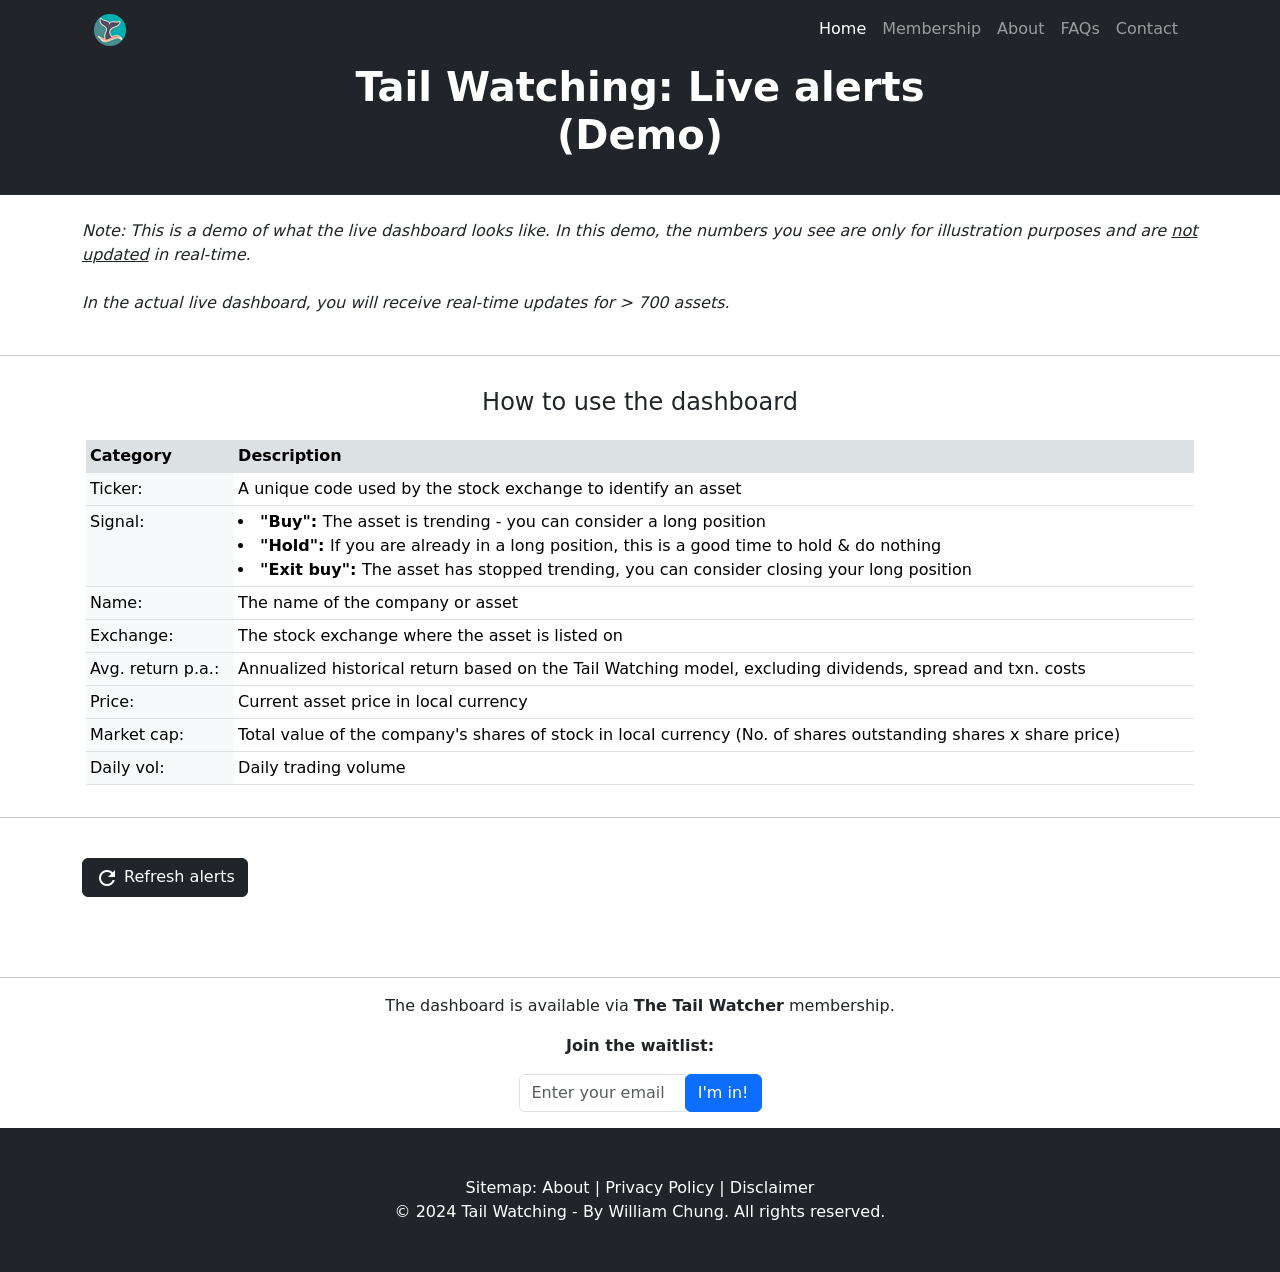
==== demo_dashboard.html @ 776e4b3f "Update demo_dashboard.html" ====
<!DOCTYPE html>
<html lang="en">
    <head>
        <meta charset="utf-8" />
        <meta name="viewport" content="width=device-width, initial-scale=1, shrink-to-fit=no" />
        <meta name="description" content="" />
        <meta name="author" content="" />
        <title>Tail watching - Your guide to systematic investing</title>
        <meta name="description" content="Your guide to systematic investing. Join thousands of Tail Watchers catching the next big move." />
        <meta property="og:site_name" content="Tail Watching" />
        <meta property="og:title" content="Tail Watching" />
        <meta property="og:type" content="website" />
        <meta property="og:description" content="Your guide to systematic investing. Join thousands of Tail Watchers catching the next big move." />
        <meta property="og:image:width" content="1280" />
        <meta property="og:image:height" content="800" />
        <meta property="og:url" content="www.tailwatching.com" />
        <link rel="canonical" href="www.tailwatching.com" />
        <!-- Favicon-->
        <link rel="icon" type="image/x-icon" href="assets/favicon.ico" />
        <!-- Bootstrap icons-->
        <link href="https://cdn.jsdelivr.net/npm/bootstrap-icons@1.4.1/font/bootstrap-icons.css" rel="stylesheet" />
        <!-- Core theme CSS (includes Bootstrap)-->
        <link href="css/styles.css" rel="stylesheet" />
        
        <script src="https://code.jquery.com/jquery-3.7.1.js"></script>
          <script src="https://cdnjs.cloudflare.com/ajax/libs/twitter-bootstrap/5.3.0/js/bootstrap.bundle.min.js"></script>
          <script src="https://cdn.datatables.net/2.0.1/js/dataTables.js"></script>
          <script src="https://cdn.datatables.net/2.0.1/js/dataTables.bootstrap5.js"></script>
          <script src="https://cdn.datatables.net/fixedcolumns/5.0.0/js/dataTables.fixedColumns.js"></script>

          <link rel="stylesheet" type="text/css" href="https://cdn.datatables.net/2.0.1/css/dataTables.bootstrap5.css">
          <link rel="stylesheet" type="text/css" href="https://cdnjs.cloudflare.com/ajax/libs/twitter-bootstrap/5.3.0/css/bootstrap.min.css">
          <link rel="stylesheet" type="text/css" href="https://cdn.datatables.net/fixedcolumns/5.0.0/css/fixedColumns.bootstrap4.css">
        <link href="https://fonts.googleapis.com/icon?family=Material+Icons" rel="stylesheet">
        
        <style>
            .table.dataTable thead tr { 
              background-color: #dce2e3 !important;
            }
            .page-item.active .page-link {
              background-color: #dce2e3 !important;
            }
            .page-link {
              color: black !important;
            }
            .table thead th {
              background-color: #dce2e3 !important;
            }

          </style>
    
    <!-- Google tag (gtag.js) -->
    <script async src="https://www.googletagmanager.com/gtag/js?id=G-GTDNC94TT9"></script>
    <script>
      window.dataLayer = window.dataLayer || [];
      function gtag(){dataLayer.push(arguments);}
      gtag('js', new Date());

      gtag('config', 'G-GTDNC94TT9');
    </script>
        
    </head>
    <body>
        <!-- Responsive navbar-->
        <nav class="navbar navbar-expand-lg navbar-dark bg-dark">
            <div class="container px-4">
                <a class="navbar-brand" href="../index.html"><img src= "../assets/favicon-32x32.png"></a> 
                <button class="navbar-toggler" type="button" data-bs-toggle="collapse" data-bs-target="#navbarSupportedContent" aria-controls="navbarSupportedContent" aria-expanded="false" aria-label="Toggle navigation"><span class="navbar-toggler-icon"></span></button>
                <div class="collapse navbar-collapse" id="navbarSupportedContent">
                    <ul class="navbar-nav ms-auto mb-2 mb-lg-0">
                        <li class="nav-item"><a class="nav-link active" aria-current="page" href="../index.html">Home</a></li>
                        <li class="nav-item"><a class="nav-link" href="../index.html#membership">Membership</a></li>
                        <li class="nav-item"><a class="nav-link" href="../index.html#about">About</a></li>
                        <!--li class="nav-item"><a class="nav-link" href="../index.htmldemo_dashboard.html">Demo</a></li-->
                        <!--li class="nav-item"><a class="nav-link" href="../index.html#backtests">Backtests</a></li-->
                        <li class="nav-item"><a class="nav-link" href="../index.html#faq">FAQs</a></li>
                        <li class="nav-item"><a class="nav-link" href="../index.html#contact">Contact</a></li>
                    </ul>
                </div>
            </div>
        </nav>
        <!-- Demo dashboard section-->
        <!-- Header-->
        <header class="bg-dark">
            <div class="container px-4">
                <div class="row gx-4 justify-content-center">
                    <div class="col-lg-7">
                        <div class="text-center my-1">
                            <h1 class="display-6 fw-bolder text-white mb-2">Tail Watching: Live alerts (Demo)</h1>
                            <br>
                            </div>
                        </div>
                    </div>
            </div>
        </header>
            <div class="container container-md">
                <br>
                    <div class="row">
                    <i><h7>Note: This is a demo of what the live dashboard looks like. In this demo, the numbers you see are only for illustration purposes and are <u>not updated</u> in real-time. <br><br>In the actual live dashboard, you will receive real-time updates for > 700 assets.</h7></i>
                    </div>
                    <br>
            </div>    
            <hr>
            <div class="container container-md">
                    <div class="row py-3">
                        <h4 class="text-center">How to use the dashboard</h4>
                    </div>
                    <!------------ Instructions on legend ------------->
                    <div class="row px-3">
                        <table id="instructions-table" class="table table-hover display nowrap table-sm table-responsive">
                            <thead>
                                <th>Category</th>
                                <th>Description</th>
                            </thead>
                            <tr>
                                <td class="bg-light">Ticker:</td>
                                <td>A unique code used by the stock exchange to identify an asset</td>
                            </tr>
                            <tr>
                                <td class="bg-light">Signal:</td>
                                <td>
                                    <li><b>"Buy": </b>The asset is trending - you can consider a long position</li>
                                    <li><b>"Hold": </b>If you are already in a long position, this is a good time to hold & do nothing</li>
                                    <li><b>"Exit buy": </b>The asset has stopped trending, you can consider closing your long position</li>
                              
                                </td>
                            </tr>
                            <tr>
                                <td class="bg-light">Name:</td>
                                <td>The name of the company or asset</td>
                            </tr>
                            <tr>
                                <td class="bg-light">Exchange:</td>
                                <td>The stock exchange where the asset is listed on</td>
                            </tr>
                            <tr>
                                <td class="bg-light">Avg. return p.a.:</td>
                                <td>Annualized historical return based on the Tail Watching model, excluding dividends, spread and txn. costs</td>
                            </tr>
                            <tr>
                                <td class="bg-light">Price:</td>
                                <td>Current asset price in local currency</td>
                            </tr>
                            <tr>
                                <td class="bg-light">Market cap:</td>
                                <td>Total value of the company's shares of stock in local currency (No. of shares outstanding shares x share price)</td>
                            </tr>
                            <tr>
                                <td class="bg-light">Daily vol:</td>
                                <td>Daily trading volume</td>
                            </tr>
                            
                        </table>
                    </div>
                    
                    <!--------------------- End of instructions table ----------------->
                </div>
                <hr>
        
                <div class="container container-md">
                    <br>
                
                    <div class="row">
                      <div class="form-row">
                          <div class="col-auto">
                            <a id="refreshAlertBtn" class="btn btn-dark"><i class="material-icons left" style="vertical-align: middle;">refresh</i> Refresh alerts</a>
                          </div>
                        </div>
                    </div>
                <br>
                    <div class="row">
                        <table id="alerts-data-table" class="table table-hover table-bordered display nowrap" width="100%">
                            
                            <script>
                                const table = new DataTable('#alerts-data-table', {
                                scrollCollapse: true,
                                scrollX:        true,
                                fixedColumns: {
                                  start: 1
                                },
                                
                                order: [1, 'asc'], 

                                columns: [
                                  {"title":"Ticker"},
                                  {"title":"Signal"},   
                                  {"title":"Name"},
                                  {"title":"Exchange"},
                                  {"title":"Avg. return p.a."},
                                  {"title":"Price"},
                                  {"title":"Market cap"},
                                  {"title":"Daily vol"},
                                ]
                                
                              });
                            
                            addNewRow();
                                
                            function addNewRow() {
                                table.rows.add(
                                    
                                [[
                                    'MSFT',
                                    'Buy',
                                    'Microsoft Corp',
                                    'NASDAQ',
                                    '29.27%',
                                    '416.42',
                                    '3,092,218,422,110',
                                    '5,010,219'
                                ],
                                
                                [
                                    'AAPL',
                                    'Buy',
                                    'Apple Inc',
                                    'NASDAQ',
                                    '246.95%',
                                    '172.62',
                                    '2,664,191,111,639',
                                    '1,070,123'
                                ],
                                 
                                [
                                    'AMZN',
                                    'Hold',
                                    'Amazon.com Inc',
                                    'NASDAQ',
                                    '45.49%',
                                    '174.42',
                                    '1,811,158,074,786',
                                    '501,888'
                                ],
                                 
                                [
                                    'BRK.B',
                                    'Hold',
                                    'Berkshire Hathaway Inc Class B',
                                    'NYSE',
                                    '17.13%',
                                    '174.42',
                                    '1,811,158,074,786',
                                    '501,888'
                                ],
                                
                                [
                                    'LLY',
                                    'Hold',
                                    'Eli Lilly And Co',
                                    'NYSE',
                                    '32.99%',
                                    '754.14',
                                    '716,585,469,309',
                                    '3,730,053'
                                ],
                                
                                [
                                    'INTC',
                                    'Exit buy',
                                    'Intel Corp',
                                    'NASDAQ',
                                    '6.62%',
                                    '42.64',
                                    '180,281,917,419',
                                    '1,372,989'
                                ],
                                 
                                [
                                    'GS',
                                    'Exit buy',
                                    'Goldman Sachs Group Inc',
                                    'NYSE',
                                    '15.76%',
                                    '387.21',
                                    '126,061,091,564',
                                    '3,763,948'
                                ],
                                 
                                [
                                    'HKG:0001',
                                    'Buy',
                                    'CK Hutchison Holdings Ltd',
                                    'HKG',
                                    '5.76%',
                                    '40.70',
                                    '155,882,753,022',
                                    '4,058,852'
                                ],
                                 
                                [
                                    'HKG:0002',
                                    'Hold',
                                    'CLP Holdings Limited',
                                    'HKG',
                                    '2.86%',
                                    '63.80',
                                    '161,187,508,072',
                                    '1,417,397'
                                ],
                                 
                                [
                                    'HKG:0003',
                                    'Exit buy',
                                    'Hong Kong and China Gas Co Ltd',
                                    'HKG',
                                    '11.29%',
                                    '5.96',
                                    '111,212,766,311',
                                    '4,502,765'
                                ],
                                 
                                [
                                    'HKG:0005',
                                    'Hold',
                                    'HSBC Holdings plc',
                                    'HKG',
                                    '1.82%',
                                    '59.45',
                                    '1,130,544,613,008',
                                    '12,248,152'
                                ],
                                 
                                [
                                    'LON:WTB',
                                    'Buy',
                                    'Whitbread plc',
                                    'LON',
                                    '5.61%',
                                    '3,203.93',
                                    '5,935,052,951.00',
                                    '17,043'
                                ],
                                 
                                [
                                    'LON:PSON',
                                    'Buy',
                                    'Pearson plc',
                                    'LON',
                                    '21.28%',
                                    '1,016.00',
                                    '6,959,982,890',
                                    '34,529'
                                ],
                                 
                                [
                                    'LON:BA',
                                    'Hold',
                                    'BAE Systems plc',
                                    'LON',
                                    '2.43%',
                                    '1,302.00',
                                    '39,434,917,130',
                                    '131,081'
                                ],
                                
                                [
                                    'LON:BARC',
                                    'Hold',
                                    'Barclays PLC',
                                    'LON',
                                    '4.11%',
                                    '176.38',
                                    '26,699,924,521',
                                    '1,056,550'
                                ],
                                 
                                [
                                    'LON:MNDI',
                                    'Exit buy',
                                    'Mondi Plc',
                                    'LON',
                                    '7.98%',
                                    '1,336.50',
                                    '5,897,271,000',
                                    '44,710'
                                ],
                                 
                                [
                                    'LON:ABF',
                                    'Exit buy',
                                    'Associated British Foods plc',
                                    'LON',
                                    '1.26%',
                                    '2,320.00',
                                    '17,492,022,204',
                                    '8,757'
                                ],
                                                
                            
                            ])
                                    
                                    .draw(false);
                            }
                            </script>
                        </table>
                    </div>
                    <br>
                </div>
                
            <hr>
            
            <!--div class="container container-md">
                <p class="text-center">Ready to take control of your financial future?</p>
                <p class="text-center"><b><h4 class="text-center">Get started today.</h4></b></p>
                <div class ="text-center py-2"><a class="btn btn-dark" href="../index.html#membership">Sign up now</a></div>
                <br>
            </div-->
            <div class="container container-md text-center">
            <p>
                The dashboard is available via <b>The Tail Watcher</b> membership. <br>
            </p>

            
            <div class="row gx-5 justify-content-center">
                <p class="text-center"><strong>Join the waitlist: </strong></p>
                                                
                                                <!-- Waitlist form -->
                                            <div class="col-lg-6 col-xl-3 text-center">
                                                <form id="signupForm" method="post">
                                                    <div class="input-group mb-3">
                                                        <input type="email" name="email" id="email" class="form-control" placeholder="Enter your email" aria-label="Recipient's username" aria-describedby="basic-addon2">
                                                        <div class="input-group-append">
                                                            <button class="btn btn-primary" type="submit">I'm in!</button>
                                                        </div>

                                                    </div>
                                                    <div id="loader" style="display:none">Submitting...</div>
                                                </form>
                                            </div>

                                            <script>
                                                let form = document.getElementById('signupForm')
                                                let loadingMessage = document.getElementById('loader')
                                                let formUrl = 'https://tailwatching.lemonsqueezy.com/email-subscribe/external' // Change "my-store" to your store slug
                                                let redirectUrl = '../waitlist-success.html' // Use your own URL here

                                                form.addEventListener('submit', async (e) => {
                                                  e.preventDefault()

                                                  showLoading()

                                                  try {
                                                    let response = await fetch(formUrl, {
                                                      method: 'POST',
                                                      body: new FormData(e.target),
                                                    });

                                                    hideLoading()

                                                    if (response.ok) {
                                                      // Redirect the subscriber
                                                      window.location = redirectUrl
                                                    } else {
                                                      // Something went wrong subscribing the user
                                                      alert('Sorry, we couldn\'t subscribe you.')
                                                    }

                                                  } catch (error) {
                                                    hideLoading()
                                                    alert('Sorry, there was an issue: ' + error)
                                                  }
                                                })

                                                let showLoading = () => {
                                                  form.querySelector('button').setAttribute('disabled', 'disabled')
                                                  loadingMessage.style.display = 'block'
                                                }
                                                let hideLoading = () => {
                                                  form.querySelector('button').removeAttribute('disabled')
                                                  loadingMessage.style.display = 'none'
                                                }
                                                </script>
            </div>
            </div>
     <!-- Footer-->
        <footer class="py-5 bg-dark">
            <div class="container px-4">
                <p class="m-0 text-center text-white">
                    Sitemap:
                    <a href="../#about" style="color: #FFFFFF; text-decoration:none">About</a> |    
                    <a href="" data-bs-toggle="modal" data-bs-target="#pp_modal" style="color: #FFFFFF; text-decoration:none">Privacy Policy</a> |
                    <a href="" data-bs-toggle="modal" data-bs-target="#disclaimer_modal" style="color: #FFFFFF; text-decoration:none">Disclaimer</a> 
                    
                </p>
                    <!-------------------------------- Disclaimer modal ---------------------------->
                    <div class="container-fluid">
                        <div class="modal fade" id="disclaimer_modal" tabindex="-1" role="dialog" aria-labelledby="disclaimer_modal" aria-hidden="true">
                          <div class="modal-dialog" role="document">
                            <div class="modal-content">
                              <div class="modal-header">
                                <h5 class="modal-title" id="disclaimer_modal">Disclaimer</h5>
                                <button type="button" class="close" data-bs-dismiss="modal" aria-label="Close">
                                  <span aria-hidden="true">&times;</span>
                                </button>
                              </div>
                              <div class="modal-body">
                                <p>
                                    This is neither a recommendation to purchase or sell any of the shares, securities or other instruments mentioned in this document or referred to; nor can this document be treated as professional advice to buy, sell or take a position in any shares, securities or other instruments. The information contained herein is based on the study and research of William Chung (“the Authors”); and are merely the written opinions and ideas of the Authors, and is as such strictly for educational purposes and/or for study or research only.
                                </p>
                                <p>
                                    This information should not and cannot be construed as or relied on and (for all intents and purposes) does not constitute financial, investment or any other form of advice. Any investment involves the taking of substantial risks, including (but not limited to) complete loss of capital. Every investor has different strategies, risk tolerances and time frames. You are advised to perform your own independent checks, research or study; and you should contact a licensed professional before making any investment decisions.  
                                </p>
                                <p>
                                    The Authors make it unequivocally clear that there are no warranties, express or implied, as to the accuracy, completeness, or results obtained from any statement, information and/or data set forth herein. The Authors, its related and affiliate companies and/or their directors, executives and employees shall in no event be held liable to any party for any direct, indirect, punitive, special, incidental, or consequential damages arising directly or indirectly from the use of any of this material.  
                                </p>
                              </div>
                            </div>
                          </div>
                        </div>
                    </div>
                
                <!-------------------------------- Privacy Policy modal ---------------------------->
                    <div class="container-fluid">
                        <div class="modal fade model-lg" id="pp_modal" tabindex="-1" role="dialog" aria-labelledby="pp_modal" aria-hidden="true">
                          <div class="modal-dialog" role="document">
                            <div class="modal-content">
                              <div class="modal-header">
                                <h5 class="modal-title" id="pp_modal">Disclaimer</h5>
                                <button type="button" class="close" data-bs-dismiss="modal" aria-label="Close">
                                  <span aria-hidden="true">&times;</span>
                                </button>
                              </div>
                              <div class="modal-body">
                                <p>
                                    TailWatching.com is serious about protecting your online privacy. This Privacy Statement explains our views and practices concerning privacy, and how they may pertain to you as a user of our website.
                                </p>
                                <p>
                                    “You” or “Your” means you as a participant in or as a user of the TailWatching.com website. “We” or “Our” or “Us” means TailWatching.com. “Our site” means TailWatching.com
                                </p>
                                <p>
                                    All information transmitted, printed or otherwise submitted to TailWatching.com via this website shall be deemed to be the property of TailWatching.com and TailWatching.com shall be free to use such information for any lawful purpose as detailed herein.
                                </p>
                                <p>
                                    This site contains links to other sites and we are not responsible for the privacy practices or the content of such sites.
                                </p>
                                <p>
                                    We reserve the right to release such information to law enforcement or other governmental officials as we, in our sole and absolute discretion, deem necessary to comply with the law.
                                </p>
                                <p>
                                  <b>Section 1: Collected Information</b><br>
                                </p>
                                    We automatically collect and/or track the following:<br><br>
                                    <ul>
                                    1. Information knowingly provided by you through on-line forms, registration forms, surveys, and/or other entries, such as email addresses, personal, financial or demographic information;
                                    <br>
                                    2. Information, user specific or aggregate, on what pages our visitors access; and
                                    <br>
                                    3. E-mail addresses of visitors that communicate with TailWatching.com via e-mail.
                                    </ul>
                                
                                  <p>
                                      <b>Section 2: Use of Data Collected</b><br>
                                  </p>
                                    
                                  <p>We use your personal, demographic and profile data to enhance your experience at our site and to enable us to present content we think you might be interested in. We use your contact information to send you information about our company and promotional material from our partners. We may also use your personal, demographic and profile data to improve our site, for statistical analysis, for marketing and promotional purposes, and for editorial or feedback purposes for our advertisers. Information collected by us may be added to our databases and used for future telemarketing, SMS text-messaging, e-mails or postal mailings regarding site updates, new products and services, upcoming events, and/or status of orders placed online. By using this site, you agree that you may be contacted in any manner contemplated in this section even if your number is found on a do not call registry, in-house list or similar registry.
                                  </p>
                                  
                                  <p>
                                      <b>Section 3: Disclosure of Data to Third Parties</b><br>
                                  </p>
                                  <p>If you choose to provide personal information, it will be used for the following purposes:</p>
                                  
                                    <ul>
                                        1. Considering you for a TailWatching.com product;
                                        <br>
                                        2. As required by law; and
                                        <br>
                                        3. For marketing products and services which we determine, in our sole judgment, that you might find of interest. We reserve the right to share, rent, sell, or otherwise disclose data we collect to third parties. Any third party we share, rent, sell, or otherwise disclose data to will be prescreened by us, determined by us to be reputable, and will use the personal data for marketing products and services which we determine, in our sole judgment, that you might find of interest.
                                    </ul>
                                  <p>
                                    <b>Section 4: Your Opt-Out Rights</b><br>
                                  </p>
                                
                                  <p> 
                                      You may opt-out of receiving communications from us and/or our partners by not submitting your information. We also allow you to remove your information from our marketing lists. If you remove your information from our marketing lists it will no longer be used by us to send promotional correspondence to you. You can remove your information from our marketing lists by clicking on the “Unsubscribe” link at the bottom of every email we send you, or by sending your request, in writing, via email to: infoATtailwatchingDOTcom (Please replace “AT” with @ and “DOT” with .)
                                  </p>
                                  <p><b>Section 5: We Do Not Intend to Collect Data from Children</b></p>
                                  <p>
                                    The information and services provided to us or our affiliates, sponsors, and advertisers are not intended to be viewed by children (under 18 years old). No information collected from children is knowingly used for any marketing or promotional purposes whatsoever, either inside or outside TailWatching.com. No part of TailWatching.com’s web site is structured to attract anyone under the age of 18.
                                  </p>
                                  <p><b>Section 6: Our Right to Contact You</b></p>
                                  <p>
                                    We reserve the right to contact you regarding your account status and changes to subscriber agreements, privacy policy, or any other policies or agreements relevant to you.
                                  </p>
                                  <p><b>Section 7: Our Right to Change</b></p>
                                  <p>
                                    We reserve the right to change this policy at any time by notifying you of the existence and location of the new or revised privacy policy or by posting the changes online at our site.
                                  </p>
                                  <p><b>Section 8: Our Contact Information</b></p>
                                  <p>
                                    If you have any questions about this privacy statement, the practices of this site, or your dealings with this website, you can contact us via email sent to: infoATtailwatchingDOTcom (Please replace “AT” with @ and “DOT” with .)
                                  </p>
                                  <p><b>Section 9: Anti Spam Policy. Can-Spam Act Compliance</b></p>
                                  <p>
                                    TailWatching.com is dedicated to ensuring compliance with the ‘Can-Spam Act’, which took effect January 1, 2004. You may receive email from TailWatching.com in the following circumstances:
                                  </p>
                                  <ul>
                                        1. Acknowledging your application has been received and requesting additional action
                                        <br>
                                        2. Requests for additional information to support your current application
                                        <br>
                                        3. Response to your inquiries regarding the status of your transactional requests
                                        <br>
                                        4. Thanking you for your valued business
                                        <br>
                                        5. Advertisements for our products, services, changes in services, new product availability
                                        <br>
                                        6. Advertisements for third party products and services where we have determined that such product or service may be of interest to our customers
                                    </ul>
                                  <p>To ensure compliance with the Can-Spam Act, TailWatching.com has implemented the following guidelines for email delivery:</p>
                                  <ul>
                                        1. All emails sent to you by TailWatching.com will clearly identify TailWatching.com as the sender. FROM / SENDER: someone@TailWatching.com (NOTE: The actual sender will alter from department to department, but all from addresses will end with @TailWatching.com).
                                        <br>
                                        2. The Subject Line of any email you receive will always accurately describe the subject matter of the email.
                                        <br>
                                        3. Any email from TailWatching.com will include the ability to unsubscribe from future email messages.
                                        <br>
                                        4. Unsubscribing will ensure the customer is removed from ALL lists at TailWatching.com; this excludes customer service emails regarding the processing and status of a current product.
                                        <br>
                                        5. All emails sent to you directly by TailWatching.com include valid postal address information in the footer.
                                        <br>
                                        6. All third party marketing partners are required to comply with the Can-Spam Act.
                                        <br>
                                        7. Emails sent to you directly by TailWatching.com will include an email address and physical address where you can send suggestions, complaints or other correspondence.
                                    </ul>
                                    <p><b>Section 10: Information for ISPs</b></p>
                                    <p>Website: TailWatching.com<br>Email Address: infoATtailwatchingDOTcom<br>(Please replace “AT” with @ and “DOT” with .)</p>
                                    <p>TailWatching.com understands consumers’ concerns over the use of their personal information. We hope this information will relieve any concerns your company may have regarding our email policies. TailWatching.com and its affiliated sites use only an “opt-in or opt out” method of obtaining customer information, and it is not our policy or desire to send unsolicited email. We obtain email addresses and personal information from third parties that follow the same set of policies. TailWatching.com email messages sent always include information about the origin of the emails and instructions on how recipients can unsubscribe from receiving future email messages.
                                    </p>
                                  <p>From time to time, TailWatching.com will enter into an arrangement with a third party website to allow individuals to opt into our marketing program on those third party websites. In each case the third party websites have represented and warranted to us, among other things,</p>
                                  <ul>
                                        1. That the data was collected voluntarily from individuals on website registrations and co-registrations,
                                        <br>
                                        2. That the sellers have a right, under any applicable privacy statements, to transfer the data to us, and
                                        <br>
                                        3. That TailWatching.com has the right to send marketing offers to the individuals.
                                </ul>
                                  <p>We hope this information satisfies any questions or concerns you may have regarding the email practices of TailWatching.com. If you have additional questions or wish to discuss this matter further, please contact us at: infoATtailwatchingDOTcom (Please replace “AT” with @ and “DOT” with .)</p>
                              </div>
                            </div>
                          </div>
                        </div>
                    </div>
               
               
            </div>
            <div class="container px-4"><p class="m-0 text-center text-white">&copy; 2024 Tail Watching - By William Chung. All rights reserved.</p></div>
        </footer>
        <!-- Bootstrap core JS-->
        <!--script src="https://cdn.jsdelivr.net/npm/bootstrap@5.2.3/dist/js/bootstrap.bundle.min.js"></script-->
        <!-- Core theme JS-->
        <script src="js/scripts.js"></script>
    </body>
</html>
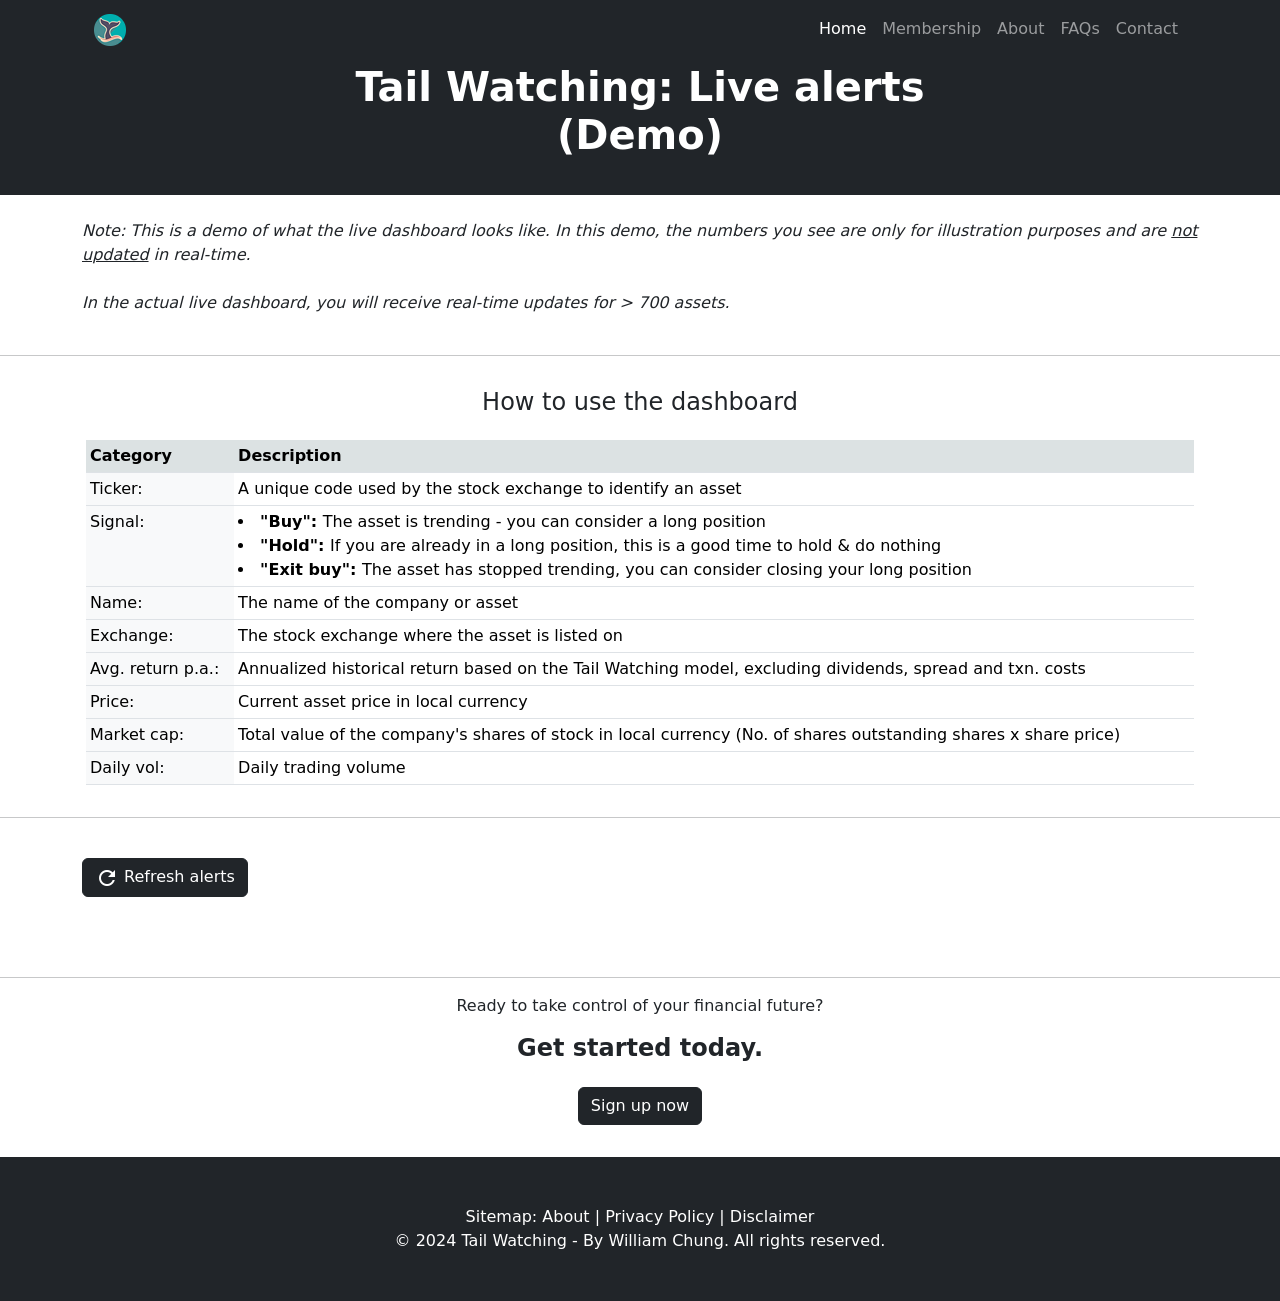
==== commit 9c6d0d92: "-" ====
--- a/demo_dashboard.html
+++ b/demo_dashboard.html
@@ -399,79 +399,13 @@
                 
             <hr>
             
-            <!--div class="container container-md">
+            <div class="container container-md">
                 <p class="text-center">Ready to take control of your financial future?</p>
                 <p class="text-center"><b><h4 class="text-center">Get started today.</h4></b></p>
                 <div class ="text-center py-2"><a class="btn btn-dark" href="../index.html#membership">Sign up now</a></div>
                 <br>
-            </div-->
-            <div class="container container-md text-center">
-            <p>
-                The dashboard is available via <b>The Tail Watcher</b> membership. <br>
-            </p>
-
-            
-            <div class="row gx-5 justify-content-center">
-                <p class="text-center"><strong>Join the waitlist: </strong></p>
-                                                
-                                                <!-- Waitlist form -->
-                                            <div class="col-lg-6 col-xl-3 text-center">
-                                                <form id="signupForm" method="post">
-                                                    <div class="input-group mb-3">
-                                                        <input type="email" name="email" id="email" class="form-control" placeholder="Enter your email" aria-label="Recipient's username" aria-describedby="basic-addon2">
-                                                        <div class="input-group-append">
-                                                            <button class="btn btn-primary" type="submit">I'm in!</button>
-                                                        </div>
-
-                                                    </div>
-                                                    <div id="loader" style="display:none">Submitting...</div>
-                                                </form>
-                                            </div>
-
-                                            <script>
-                                                let form = document.getElementById('signupForm')
-                                                let loadingMessage = document.getElementById('loader')
-                                                let formUrl = 'https://tailwatching.lemonsqueezy.com/email-subscribe/external' // Change "my-store" to your store slug
-                                                let redirectUrl = '../waitlist-success.html' // Use your own URL here
-
-                                                form.addEventListener('submit', async (e) => {
-                                                  e.preventDefault()
-
-                                                  showLoading()
-
-                                                  try {
-                                                    let response = await fetch(formUrl, {
-                                                      method: 'POST',
-                                                      body: new FormData(e.target),
-                                                    });
-
-                                                    hideLoading()
-
-                                                    if (response.ok) {
-                                                      // Redirect the subscriber
-                                                      window.location = redirectUrl
-                                                    } else {
-                                                      // Something went wrong subscribing the user
-                                                      alert('Sorry, we couldn\'t subscribe you.')
-                                                    }
-
-                                                  } catch (error) {
-                                                    hideLoading()
-                                                    alert('Sorry, there was an issue: ' + error)
-                                                  }
-                                                })
-
-                                                let showLoading = () => {
-                                                  form.querySelector('button').setAttribute('disabled', 'disabled')
-                                                  loadingMessage.style.display = 'block'
-                                                }
-                                                let hideLoading = () => {
-                                                  form.querySelector('button').removeAttribute('disabled')
-                                                  loadingMessage.style.display = 'none'
-                                                }
-                                                </script>
             </div>
-            </div>
+        
      <!-- Footer-->
         <footer class="py-5 bg-dark">
             <div class="container px-4">
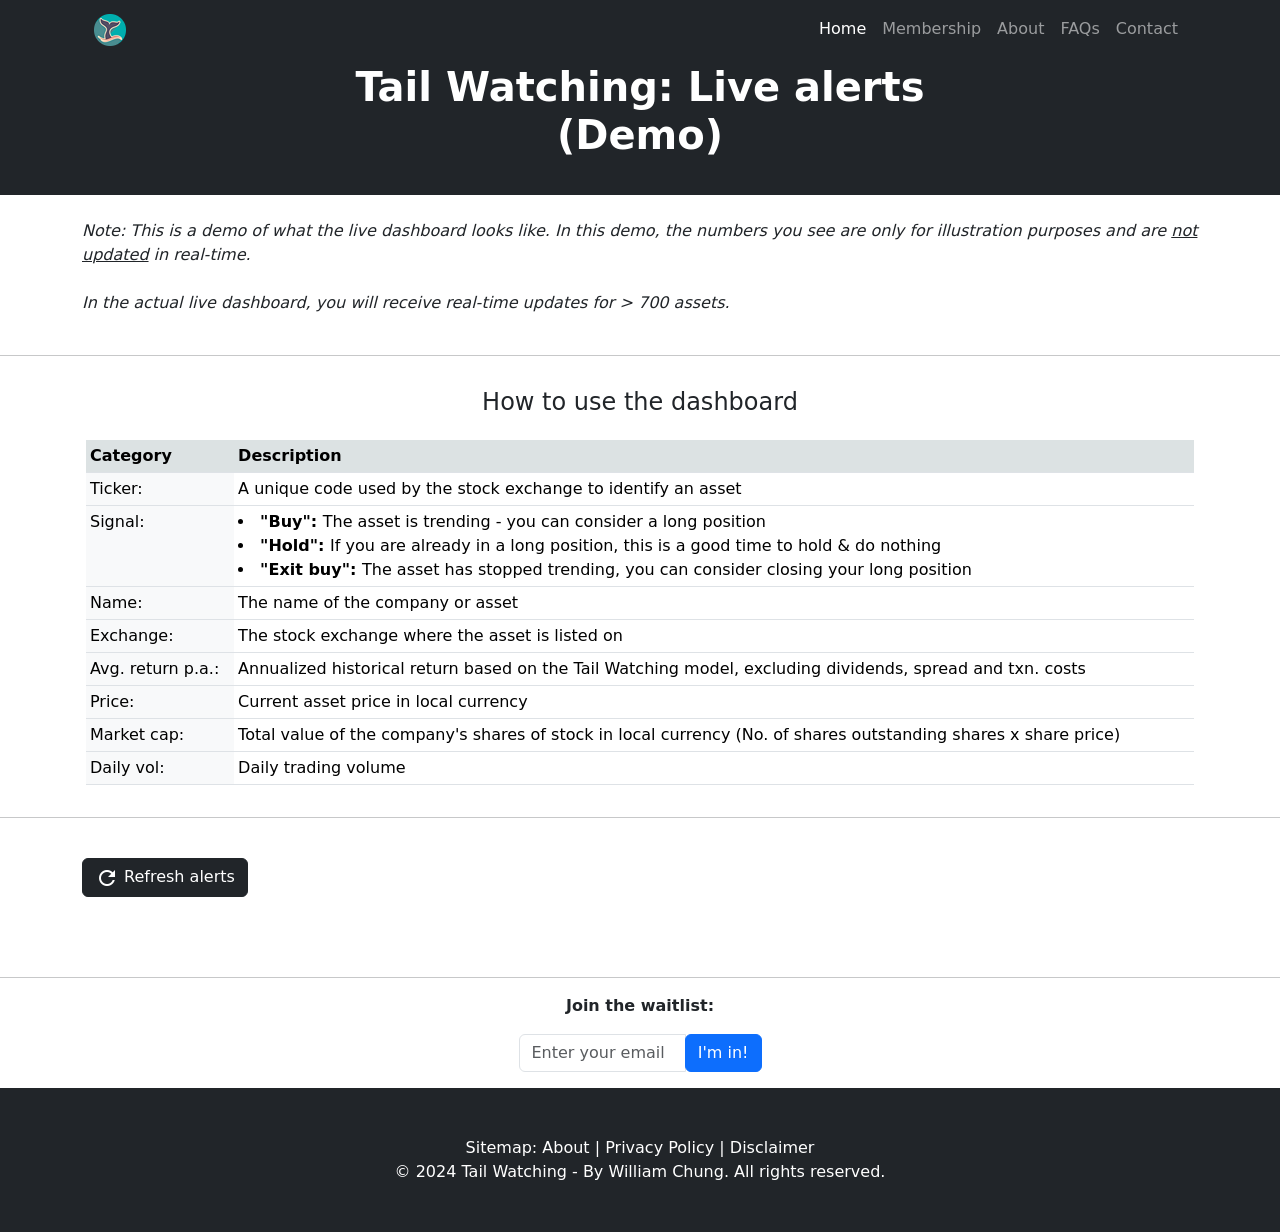
==== commit 4e9cb54c: "Update demo_dashboard.html" ====
--- a/demo_dashboard.html
+++ b/demo_dashboard.html
@@ -400,10 +400,67 @@
             <hr>
             
             <div class="container container-md">
-                <p class="text-center">Ready to take control of your financial future?</p>
-                <p class="text-center"><b><h4 class="text-center">Get started today.</h4></b></p>
-                <div class ="text-center py-2"><a class="btn btn-dark" href="../index.html#membership">Sign up now</a></div>
-                <br>
+                
+                <div class="row gx-5 justify-content-center">
+                <p class="text-center"><strong>Join the waitlist: </strong></p>
+                                                
+                                                <!-- Waitlist form -->
+                                            <div class="col-lg-6 col-xl-3 text-center">
+                                                <form id="signupForm" method="post">
+                                                    <div class="input-group mb-3">
+                                                        <input type="email" name="email" id="email" class="form-control" placeholder="Enter your email" aria-label="Recipient's username" aria-describedby="basic-addon2">
+                                                        <div class="input-group-append">
+                                                            <button class="btn btn-primary" type="submit">I'm in!</button>
+                                                        </div>
+
+                                                    </div>
+                                                    <div id="loader" style="display:none">Submitting...</div>
+                                                </form>
+                                            </div>
+
+                                            <script>
+                                                let form = document.getElementById('signupForm')
+                                                let loadingMessage = document.getElementById('loader')
+                                                let formUrl = 'https://tailwatching.lemonsqueezy.com/email-subscribe/external' // Change "my-store" to your store slug
+                                                let redirectUrl = '../waitlist-success.html' // Use your own URL here
+
+                                                form.addEventListener('submit', async (e) => {
+                                                  e.preventDefault()
+
+                                                  showLoading()
+
+                                                  try {
+                                                    let response = await fetch(formUrl, {
+                                                      method: 'POST',
+                                                      body: new FormData(e.target),
+                                                    });
+
+                                                    hideLoading()
+
+                                                    if (response.ok) {
+                                                      // Redirect the subscriber
+                                                      window.location = redirectUrl
+                                                    } else {
+                                                      // Something went wrong subscribing the user
+                                                      alert('Sorry, we couldn\'t subscribe you.')
+                                                    }
+
+                                                  } catch (error) {
+                                                    hideLoading()
+                                                    alert('Sorry, there was an issue: ' + error)
+                                                  }
+                                                })
+
+                                                let showLoading = () => {
+                                                  form.querySelector('button').setAttribute('disabled', 'disabled')
+                                                  loadingMessage.style.display = 'block'
+                                                }
+                                                let hideLoading = () => {
+                                                  form.querySelector('button').removeAttribute('disabled')
+                                                  loadingMessage.style.display = 'none'
+                                                }
+                                                </script>
+            </div>
             </div>
         
      <!-- Footer-->
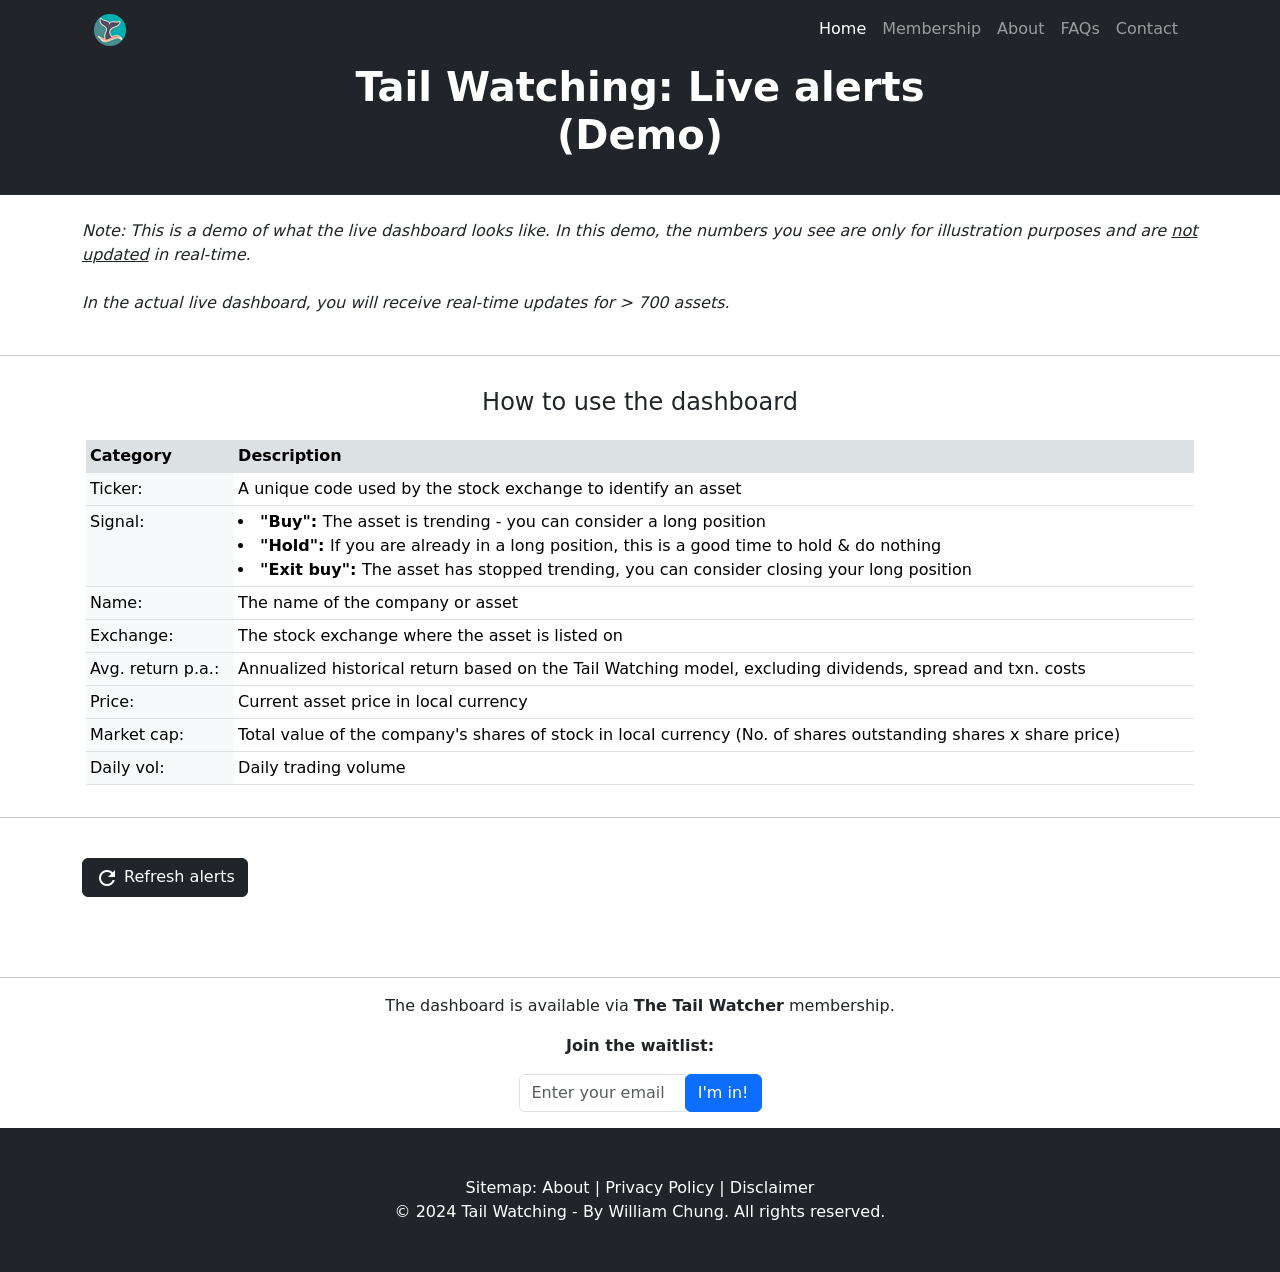
==== commit d317f305: "Update demo_dashboard.html" ====
--- a/demo_dashboard.html
+++ b/demo_dashboard.html
@@ -402,6 +402,7 @@
             <div class="container container-md">
                 
                 <div class="row gx-5 justify-content-center">
+                <p class="text-center">The dashboard is available via <b>The Tail Watcher</b> membership.<br></p>
                 <p class="text-center"><strong>Join the waitlist: </strong></p>
                                                 
                                                 <!-- Waitlist form -->
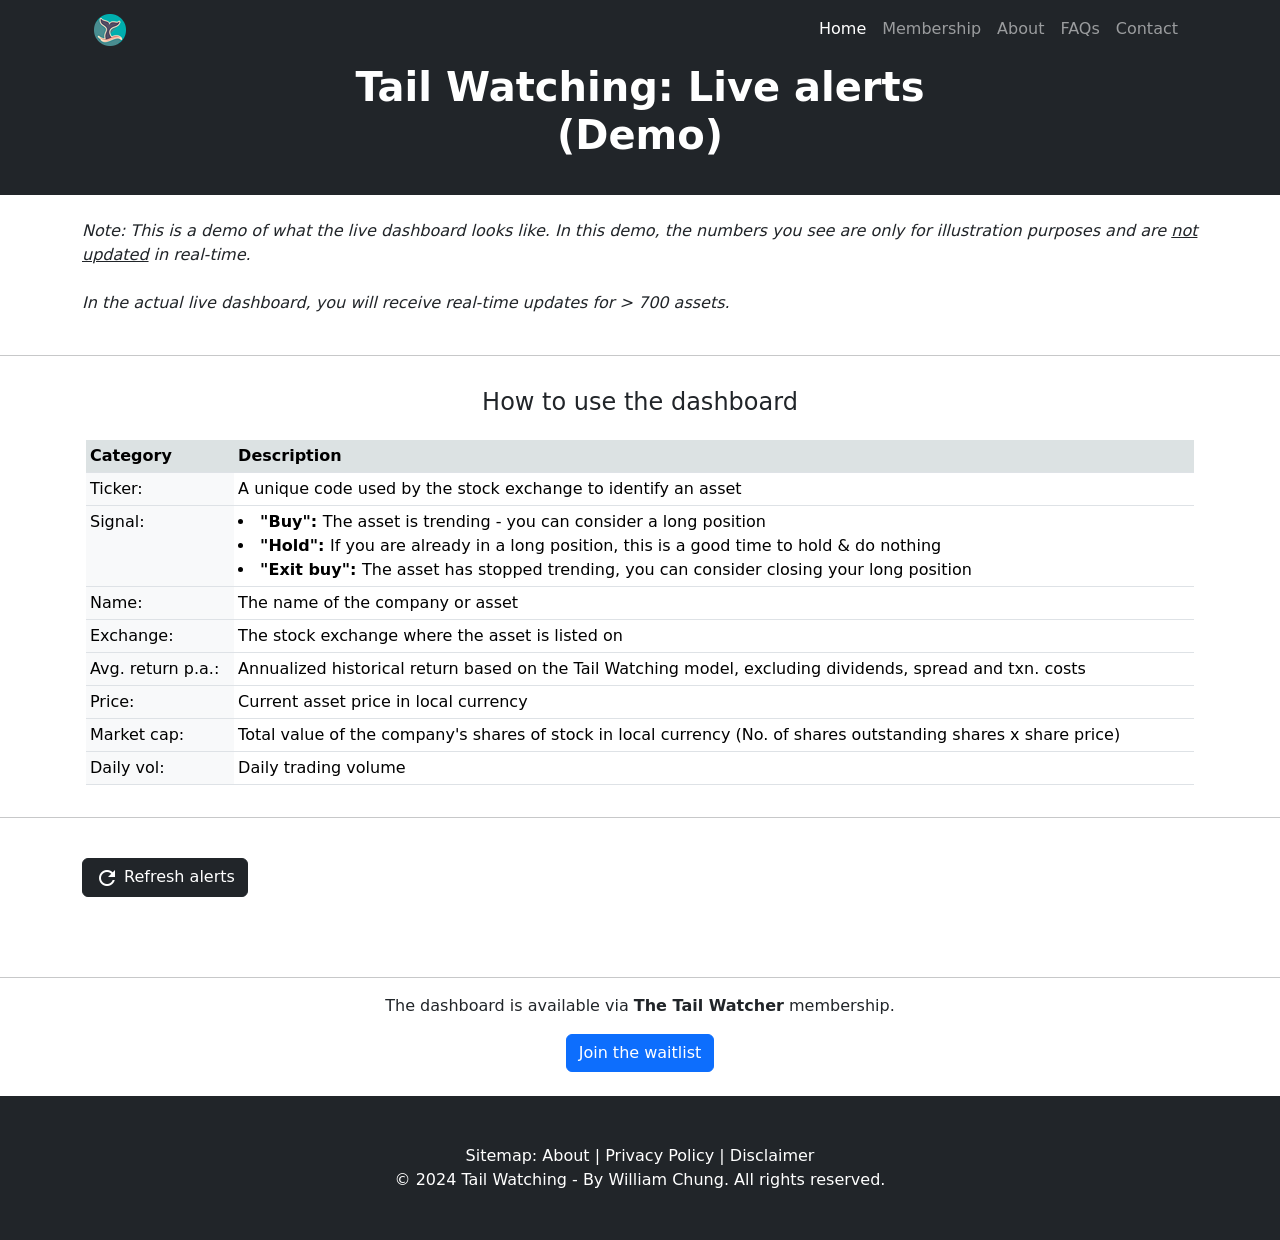
==== commit ac160094: "-" ====
--- a/demo_dashboard.html
+++ b/demo_dashboard.html
@@ -402,67 +402,14 @@
             <div class="container container-md">
                 
                 <div class="row gx-5 justify-content-center">
-                <p class="text-center">The dashboard is available via <b>The Tail Watcher</b> membership.<br></p>
-                <p class="text-center"><strong>Join the waitlist: </strong></p>
+                    <p class="text-center">The dashboard is available via <b>The Tail Watcher</b> membership.<br></p>
+                    <div class="text-center">
+                        <a class="btn btn-primary" href="../#membership">Join the waitlist</a>
+                    </div>
                                                 
-                                                <!-- Waitlist form -->
-                                            <div class="col-lg-6 col-xl-3 text-center">
-                                                <form id="signupForm" method="post">
-                                                    <div class="input-group mb-3">
-                                                        <input type="email" name="email" id="email" class="form-control" placeholder="Enter your email" aria-label="Recipient's username" aria-describedby="basic-addon2">
-                                                        <div class="input-group-append">
-                                                            <button class="btn btn-primary" type="submit">I'm in!</button>
-                                                        </div>
-
-                                                    </div>
-                                                    <div id="loader" style="display:none">Submitting...</div>
-                                                </form>
-                                            </div>
-
-                                            <script>
-                                                let form = document.getElementById('signupForm')
-                                                let loadingMessage = document.getElementById('loader')
-                                                let formUrl = 'https://tailwatching.lemonsqueezy.com/email-subscribe/external' // Change "my-store" to your store slug
-                                                let redirectUrl = '../waitlist-success.html' // Use your own URL here
-
-                                                form.addEventListener('submit', async (e) => {
-                                                  e.preventDefault()
-
-                                                  showLoading()
-
-                                                  try {
-                                                    let response = await fetch(formUrl, {
-                                                      method: 'POST',
-                                                      body: new FormData(e.target),
-                                                    });
-
-                                                    hideLoading()
-
-                                                    if (response.ok) {
-                                                      // Redirect the subscriber
-                                                      window.location = redirectUrl
-                                                    } else {
-                                                      // Something went wrong subscribing the user
-                                                      alert('Sorry, we couldn\'t subscribe you.')
-                                                    }
-
-                                                  } catch (error) {
-                                                    hideLoading()
-                                                    alert('Sorry, there was an issue: ' + error)
-                                                  }
-                                                })
-
-                                                let showLoading = () => {
-                                                  form.querySelector('button').setAttribute('disabled', 'disabled')
-                                                  loadingMessage.style.display = 'block'
-                                                }
-                                                let hideLoading = () => {
-                                                  form.querySelector('button').removeAttribute('disabled')
-                                                  loadingMessage.style.display = 'none'
-                                                }
-                                                </script>
+                </div>
             </div>
-            </div>
+            <br>
         
      <!-- Footer-->
         <footer class="py-5 bg-dark">
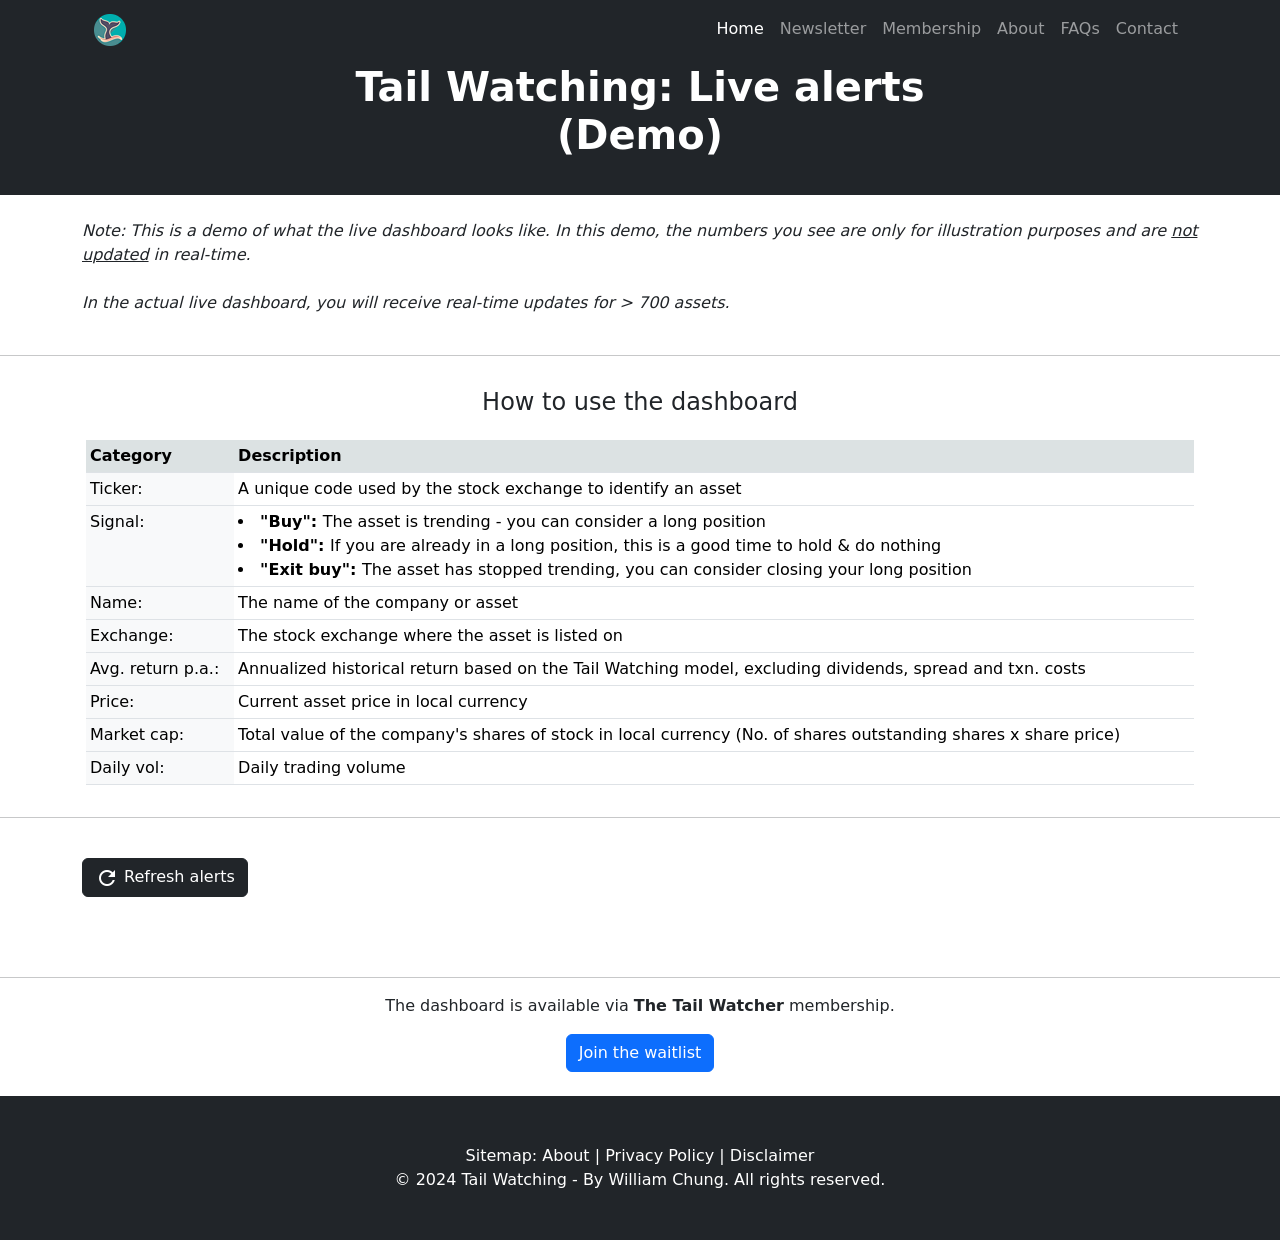
==== commit 3feb1e45: "-" ====
--- a/demo_dashboard.html
+++ b/demo_dashboard.html
@@ -69,6 +69,7 @@
                 <div class="collapse navbar-collapse" id="navbarSupportedContent">
                     <ul class="navbar-nav ms-auto mb-2 mb-lg-0">
                         <li class="nav-item"><a class="nav-link active" aria-current="page" href="../index.html">Home</a></li>
+                        <li class="nav-item"><a class="nav-link" href="https://www.newsletter.tailwatching.com/">Newsletter</a></li>
                         <li class="nav-item"><a class="nav-link" href="../index.html#membership">Membership</a></li>
                         <li class="nav-item"><a class="nav-link" href="../index.html#about">About</a></li>
                         <!--li class="nav-item"><a class="nav-link" href="../index.htmldemo_dashboard.html">Demo</a></li-->
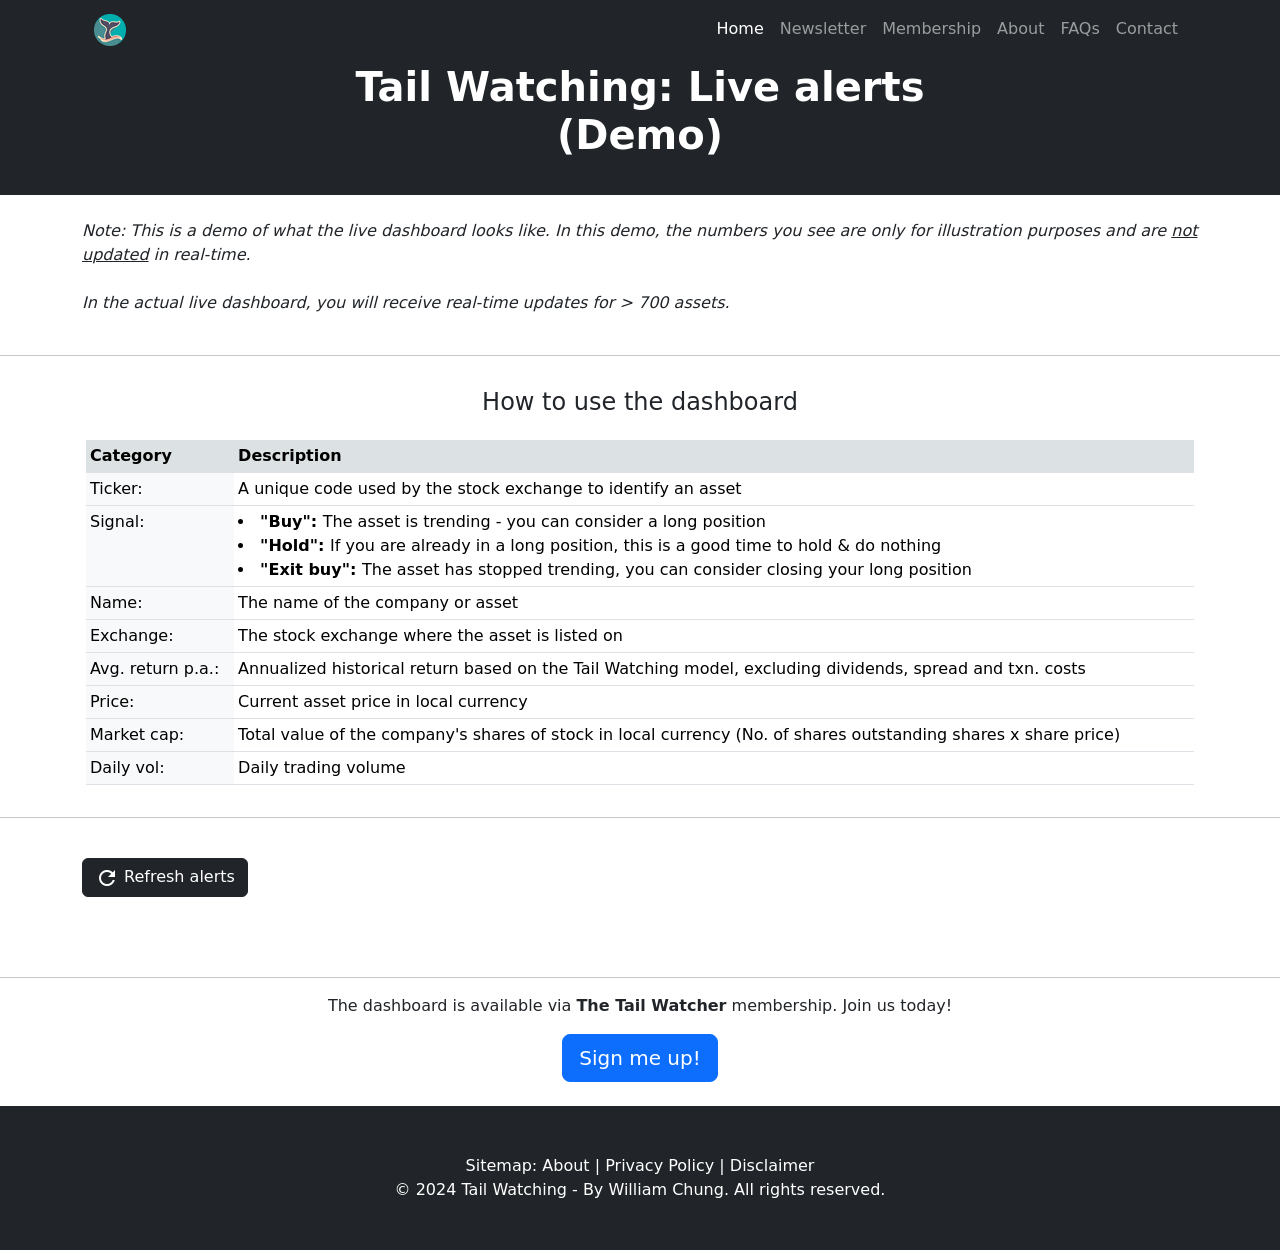
==== commit 3a217dd3: "-" ====
--- a/demo_dashboard.html
+++ b/demo_dashboard.html
@@ -399,17 +399,14 @@
                 </div>
                 
             <hr>
-            
-            <div class="container container-md">
+
                 
-                <div class="row gx-5 justify-content-center">
-                    <p class="text-center">The dashboard is available via <b>The Tail Watcher</b> membership.<br></p>
+                    <p class="text-center">The dashboard is available via <b>The Tail Watcher</b> membership. Join us today!<br></p>
                     <div class="text-center">
-                        <a class="btn btn-primary" href="../#membership">Join the waitlist</a>
+                        <a href="https://tailwatching.lemonsqueezy.com/buy/5c05f6fb-2f6e-4173-b295-bef34e6cc986" class="btn btn-primary btn-lg" type="submit">Sign me up!</a>
                     </div>
                                                 
-                </div>
-            </div>
+                
             <br>
         
      <!-- Footer-->
